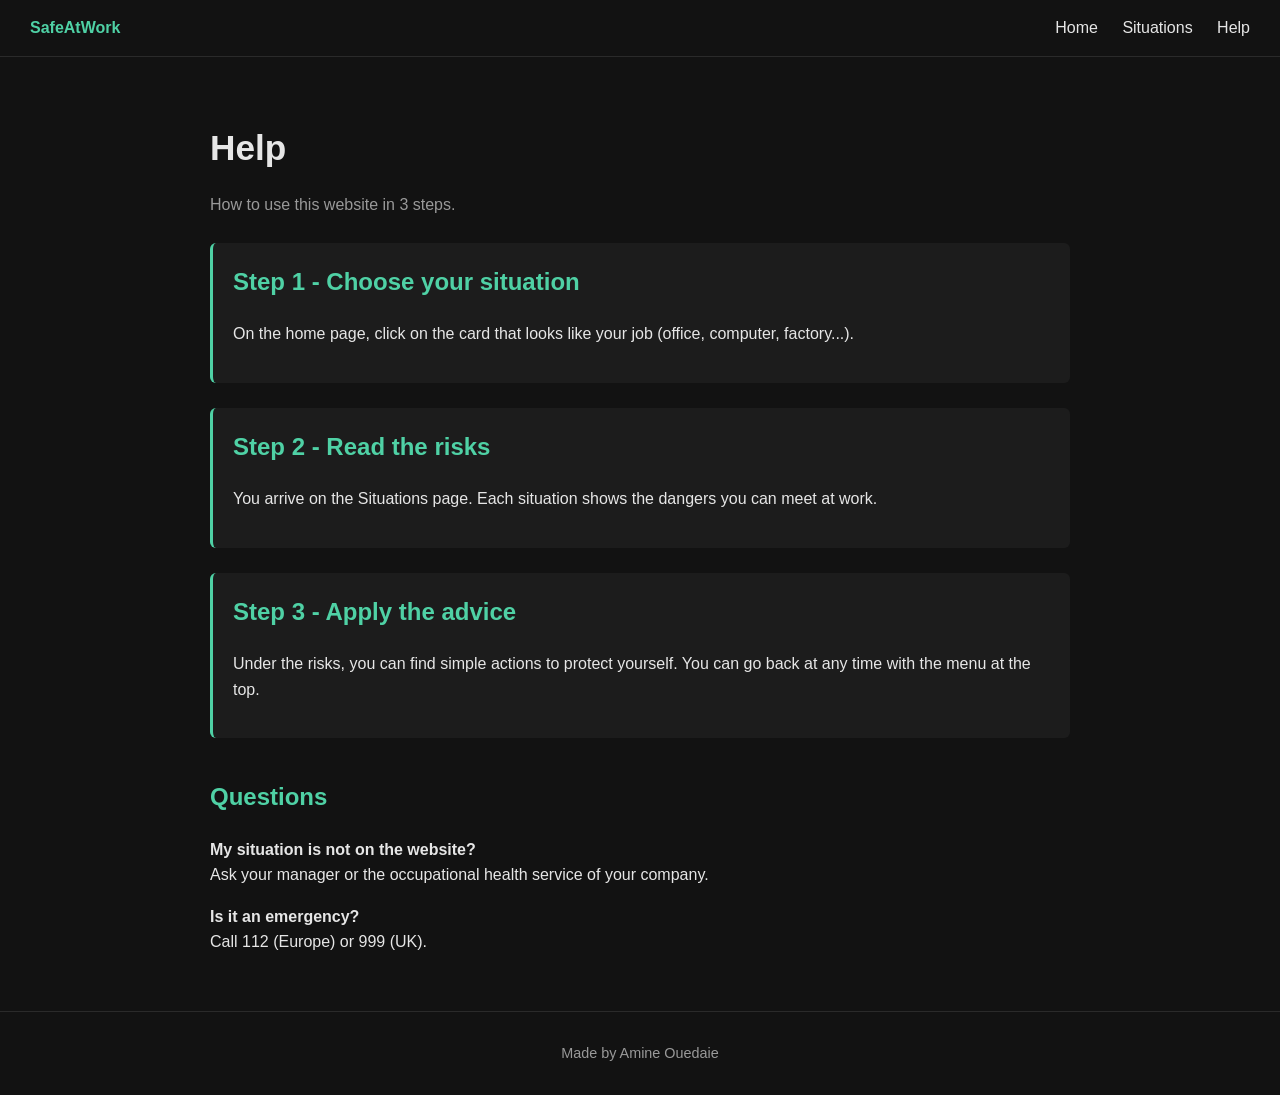
==== help.html @ cc268624 "first commit" ====
<!DOCTYPE html>
<!-- Help page: explains how to use the website (required by the project) -->
<html lang="en">
<head>
  <meta charset="UTF-8">
  <meta name="viewport" content="width=device-width, initial-scale=1.0">
  <title>Safe at Work - Help</title>
  <link rel="stylesheet" href="style.css">
</head>
<body>

  <nav>
    <span class="logo">SafeAtWork</span>
    <div>
      <a href="index.html">Home</a>
      <a href="situations.html">Situations</a>
      <a href="help.html">Help</a>
    </div>
  </nav>

  <main>
    <h1>Help</h1>
    <p class="sub">How to use this website in 3 steps.</p>

    <!-- Step by step explanation -->
    <section class="situation">
      <h2>Step 1 - Choose your situation</h2>
      <p>On the home page, click on the card that looks like your job
         (office, computer, factory...).</p>
    </section>

    <section class="situation">
      <h2>Step 2 - Read the risks</h2>
      <p>You arrive on the Situations page. Each situation shows the
         dangers you can meet at work.</p>
    </section>

    <section class="situation">
      <h2>Step 3 - Apply the advice</h2>
      <p>Under the risks, you can find simple actions to protect yourself.
         You can go back at any time with the menu at the top.</p>
    </section>

    <!-- Small FAQ -->
    <h2>Questions</h2>
    <p><b>My situation is not on the website?</b><br>
       Ask your manager or the occupational health service of your company.</p>
    <p><b>Is it an emergency?</b><br>
       Call 112 (Europe) or 999 (UK).</p>
  </main>

  <footer>Made by Amine Ouedaie</footer>

</body>
</html>
---- style.css ----
/* ===== Colors (easy to change here) ===== */
:root {
  --bg: #121212;       /* main dark background */
  --card: #1c1c1c;     /* cards background */
  --text: #e6e6e6;     /* main text */
  --muted: #999;       /* grey text */
  --accent: #4fd1a5;   /* green accent color */
}

/* ===== General style ===== */
* { box-sizing: border-box; }

body {
  margin: 0;
  background: var(--bg);
  color: var(--text);
  font-family: Arial, sans-serif;
  line-height: 1.6;
}

/* ===== Animation: elements fade in and go up a little ===== */
@keyframes fadeUp {
  from { opacity: 0; transform: translateY(20px); }
  to   { opacity: 1; transform: translateY(0); }
}

/* ===== Navigation bar ===== */
nav {
  display: flex;
  justify-content: space-between;
  align-items: center;
  padding: 15px 30px;
  border-bottom: 1px solid #2a2a2a;
}
nav .logo { font-weight: bold; color: var(--accent); }
nav a {
  color: var(--text);
  text-decoration: none;
  margin-left: 20px;
  transition: color 0.3s; /* smooth color change */
}
nav a:hover { color: var(--accent); }

/* ===== Main container ===== */
main {
  max-width: 900px;
  margin: 0 auto;
  padding: 40px 20px;
  animation: fadeUp 0.8s ease; /* page appears slowly */
}

h1 { font-size: 2.2em; margin-bottom: 10px; }
h2 { color: var(--accent); margin-top: 40px; }
p.sub { color: var(--muted); }

/* ===== Cards grid (home page) ===== */
.grid {
  display: grid;
  grid-template-columns: repeat(auto-fit, minmax(250px, 1fr));
  gap: 20px;
  margin-top: 30px;
}
.card {
  background: var(--card);
  padding: 20px;
  border-radius: 8px;
  border: 1px solid #2a2a2a;
  text-decoration: none;
  color: var(--text);
  transition: transform 0.3s, border-color 0.3s; /* for hover effect */
  animation: fadeUp 0.8s ease backwards;
}
.card:hover {
  transform: translateY(-5px); /* card goes up */
  border-color: var(--accent);
}
.card h3 { margin-top: 0; color: var(--accent); }
.card p { color: var(--muted); margin-bottom: 0; }

/* little delay so the cards appear one after the other */
.card:nth-child(2) { animation-delay: 0.1s; }
.card:nth-child(3) { animation-delay: 0.2s; }
.card:nth-child(4) { animation-delay: 0.3s; }
.card:nth-child(5) { animation-delay: 0.4s; }
.card:nth-child(6) { animation-delay: 0.5s; }
.card:nth-child(7) { animation-delay: 0.6s; }

/* ===== Situation sections ===== */
.situation {
  background: var(--card);
  border-left: 3px solid var(--accent);
  padding: 20px;
  margin-top: 25px;
  border-radius: 6px;
}
.situation h2 { margin-top: 0; }
.situation h4 { margin-bottom: 5px; }
.situation ul { margin-top: 5px; color: var(--muted); }

/* ===== Footer ===== */
footer {
  text-align: center;
  color: var(--muted);
  padding: 30px;
  border-top: 1px solid #2a2a2a;
  font-size: 0.9em;
}
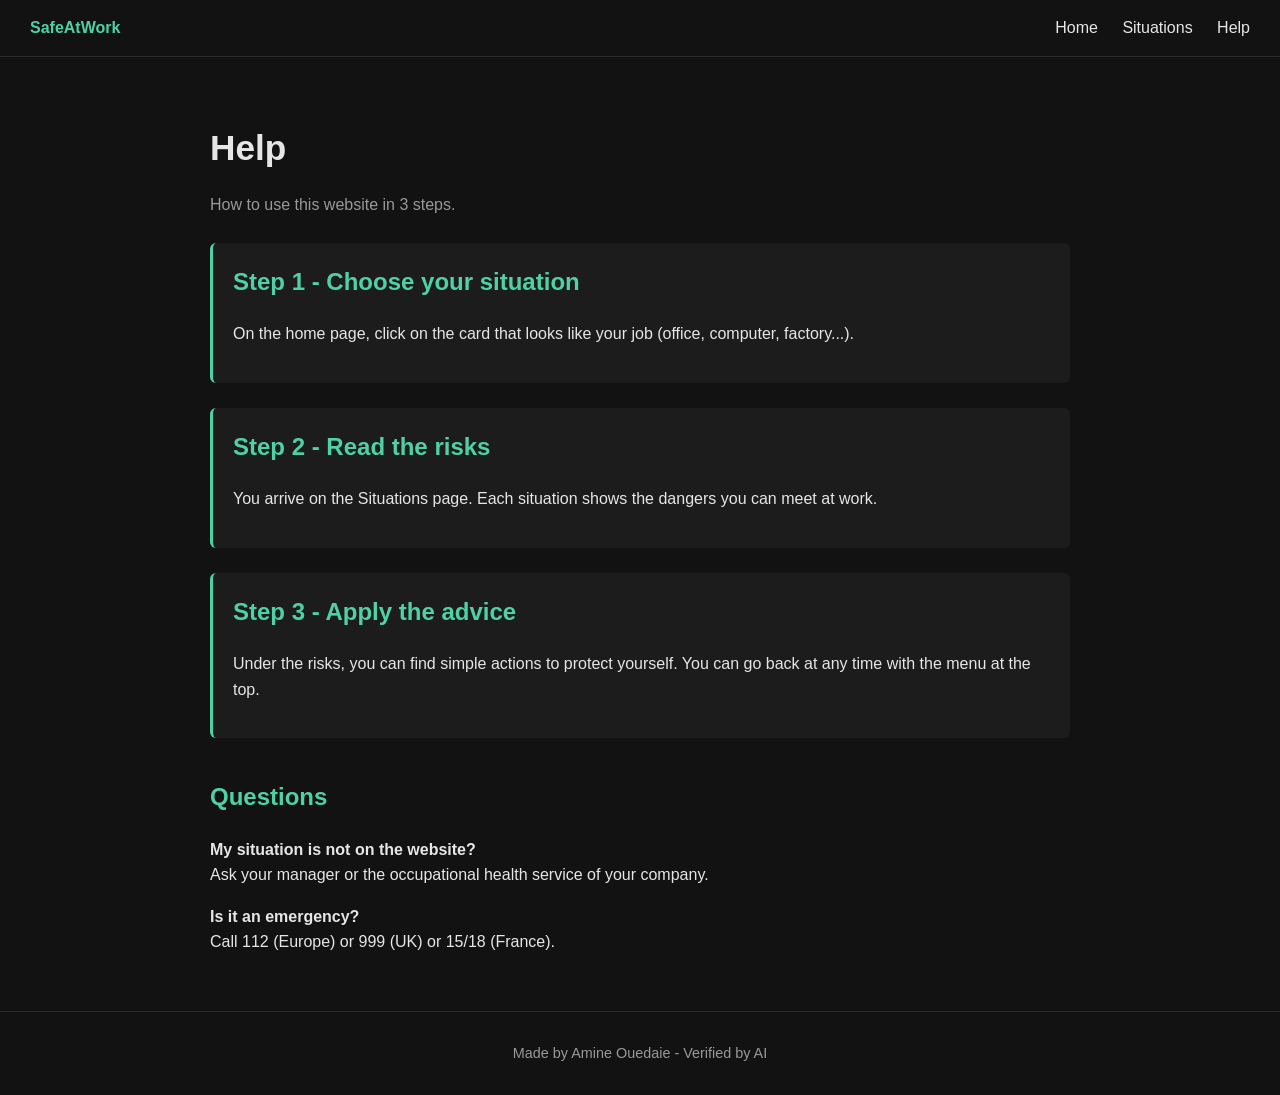
==== commit d416edf0: "Update help.html" ====
--- a/help.html
+++ b/help.html
@@ -1,5 +1,5 @@
 <!DOCTYPE html>
-<!-- Help page: explains how to use the website (required by the project) -->
+<!-- Page d'aide : explique comment utiliser le site web (exigence du projet) -->
 <html lang="en">
 <head>
   <meta charset="UTF-8">
@@ -46,10 +46,10 @@
     <p><b>My situation is not on the website?</b><br>
        Ask your manager or the occupational health service of your company.</p>
     <p><b>Is it an emergency?</b><br>
-       Call 112 (Europe) or 999 (UK).</p>
+       Call 112 (Europe) or 999 (UK) or 15/18 (France).</p>
   </main>
 
-  <footer>Made by Amine Ouedaie</footer>
+  <footer>Made by Amine Ouedaie  -  Verified by AI</footer>
 
 </body>
 </html>
